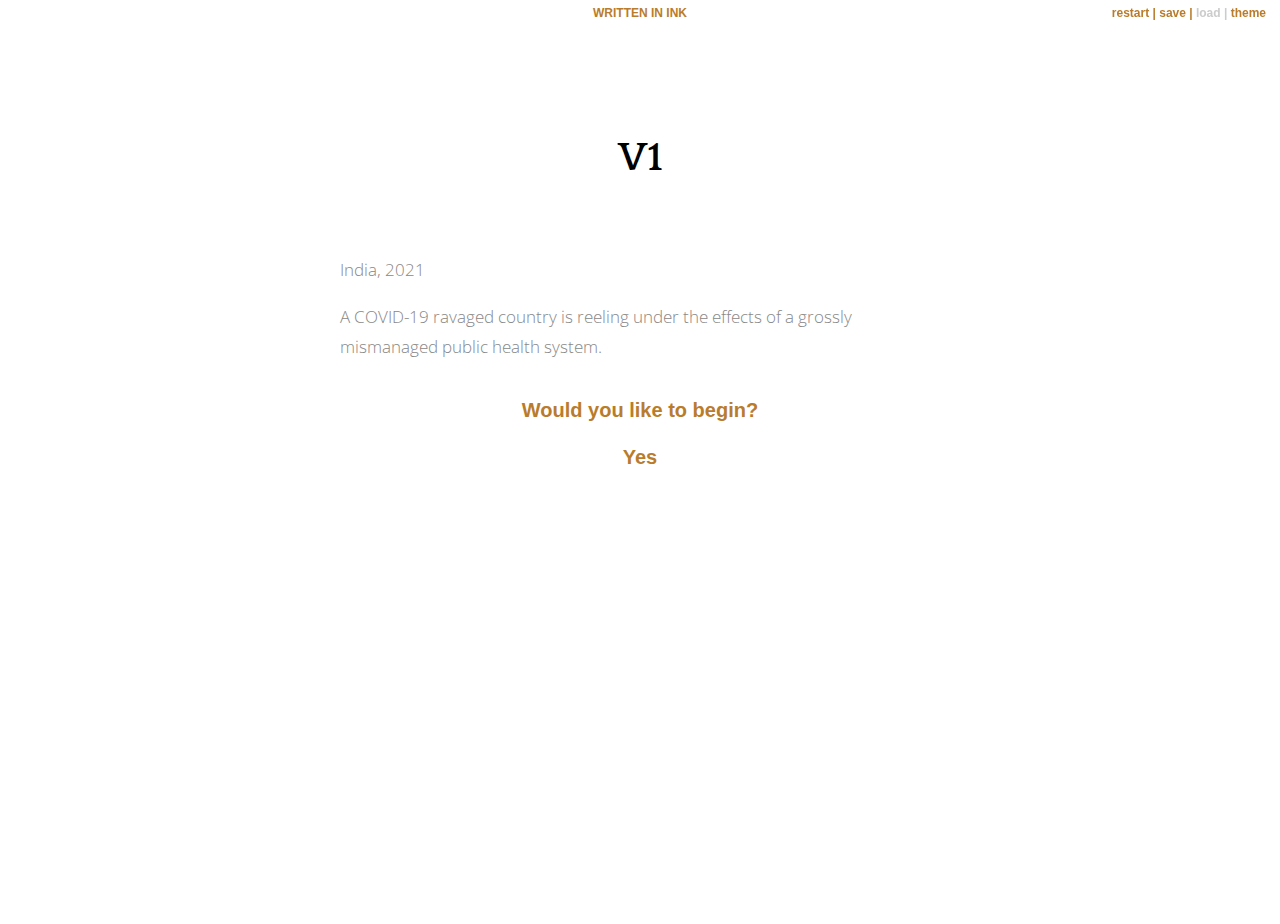
==== V1/index.html @ 53cc29de "First commit" ====
﻿<!doctype html>
<html lang="en">
<head>
    <meta charset="utf-8">

    <title>V1</title>

    <meta name="viewport" content="width=device-width, initial-scale=1.0">

    <link rel="stylesheet" href="style.css">

</head>

<body>

    <div class="outerContainer">
        <h3 class="written-in-ink"><a href="https://www.inklestudios.com/ink">WRITTEN IN INK</a></h3>

        <div id="controls" class="buttons">
          <a id="rewind" title="Restart story from beginning">restart</a>
          <a id="save" title="Save progress">save</a>
          <a id="reload" title="Reload from save point">load</a>
          <a id="theme-switch" title="Switch theme">theme</a>
        </div>

        <div id="story" class="container">
            <div class="header">
                <h1>V1</h1>
                <h2 class="byline"></h2>
            </div>
        </div>
    </div>

    <script src="ink.js"></script>
    <script src="V1.js"></script>
    <script src="main.js"></script>
</body>
</html>
---- V1/style.css ----
@import url('https://fonts.googleapis.com/css?family=Open+Sans:300,700|Quattrocento:700');

body {
    font-family: 'Open Sans', sans-serif;
    font-weight: lighter;
    background: white;
    overflow: hidden;
}

body.switched {
    transition: color 0.6s, background-color 0.6s;
}

h1,
h2 {
    text-align: center;
    font-family: "Quattrocento", Georgia, 'Times New Roman', Times, serif;
    margin: 0;
    padding: 0;
}

h1 {
    font-size: 30pt;
    margin-bottom: 10px;
}

h2 {
    font-size: 14pt;
    font-style: italic;
    font-family: sans-serif;
    font-weight: lighter;
    color: #BBB;
}

.header {
    padding-top: 3em;
    padding-bottom: 3em;
}

/*
  Built-in class:
    # author: Name
*/
.byline {
    font-style: italic;
}

.written-in-ink {
    z-index: 3;
    font-size: 9pt;
    font-family: sans-serif;
    text-align: center;
    font-weight: 700;
    position: fixed;
    display: block;
    width: 100%;
    background: white;
    transition: color 0.6s, background 0.6s;
    margin: 0;
    padding-top: 6px;
    padding-bottom: 6px;
    height: 14px;
    top: 0;
}

/* 
  Enables <iframe> support work on itch.io when using mobile iOS
*/
.outerContainer {
    position: absolute;
    display: block;
    margin: 0;
    padding: 0;
    -webkit-overflow-scrolling: touch;
    overflow: scroll;
    overflow-x: hidden;
    height: 100%;
    width: 100%;
    top: 0;
    left: 0;
    margin-top: 24px;
    background-size: cover;
    background-repeat: no-repeat;
}

@media screen and (max-width: 980px) {
    .outerContainer {
        margin-top: 44px;
        background-size: cover;
        background-repeat: no-repeat;
    }
}

.container {
    display: block;
    max-width: 600px;
    margin: 0 auto;
    padding: 20px;
    padding-top: 4em;
    background: white;
}

.switched .container {
    transition: background-color 0.6s;
}

p {
    font-size: 13pt;
    color: #888;
    line-height: 1.7em;
    font-weight: lighter;
}

a {
    font-weight: 700;
    color: #b97c2c;
    font-family: sans-serif;
    transition: color 0.6s;
    text-decoration: none;
}

a:hover {
    color: black;
    transition: color 0.1s;
}

strong {
    color: black;
    font-weight: bold;
}

img {
    display: block;
    margin: 0 auto;
    max-width: 100%;
}

.container .hide {
    opacity: 0.0;
}

.container .invisible {
    display: none;
}

.container>* {
    opacity: 1.0;
    transition: opacity 1.0s;
}

/*
  Class applied to all choices
  (Will always appear inside <p> element by default.)
*/
.choice {
    text-align: center;
    line-height: 1.7em;
}

/* 
  Class applied to first choice
*/
:not(.choice)+.choice {
    padding-top: 1em;
}

/*
  Class applied to choice links
*/
.choice a {
    font-size: 15pt;
}

/* 
  Built-in class:
    The End # CLASS: end
*/
.end {
    text-align: center;
    font-weight: bold;
    color: black;
    padding-top: 20px;
    padding-bottom: 20px;
}

#controls {
    z-index: 4;
    font-size: 9pt;
    text-align: center;
    padding-bottom: 6px;
    position: fixed;
    right: 14px;
    top: 4px;
    user-select: none;
    background: white;
    transition: color 0.6s, background 0.6s;
}

#controls [disabled] {
    color: #ccc;
}

#controls>*:not(:last-child):after {
    content: " | ";
}

@media screen and (max-width: 980px) {
    #controls {
        z-index: 2;
        padding-top: 24px;
        top: 0;
        left: 0;
        right: 0;
    }
}

/* 
  Dark Theme (Added in Inky 0.10.0)
    # theme: dark
*/

body.dark {
    background: black;
    color: white;
}

.dark h2 {
    color: #666;
}

.dark .container {
    background: black;
}

.dark .written-in-ink {
    background: black;
}

.dark a {
    color: #cc8f1a;
    transition: color 0.6s;
}

.dark a:hover {
    color: white;
}

.dark strong {
    color: white;
}

.dark #controls [disabled] {
    color: #444;
}

.dark .end {
    color: white;
}

.dark #controls {
    background: black;
}
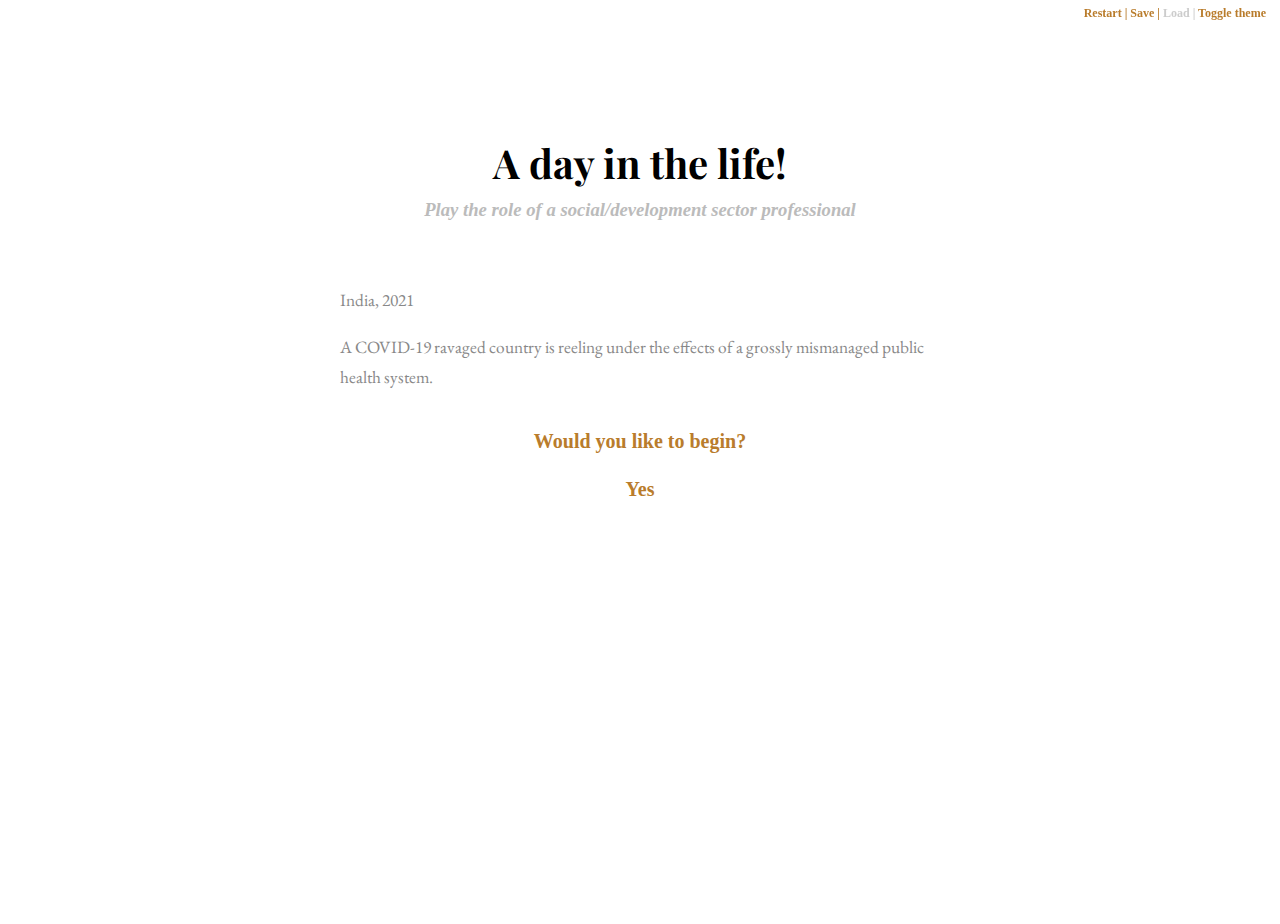
==== commit 7b16532a: "Font changes and removed Inky Banner" ====
--- a/V1/index.html
+++ b/V1/index.html
@@ -17,16 +17,16 @@
         <h3 class="written-in-ink"><a href="https://www.inklestudios.com/ink">WRITTEN IN INK</a></h3>
 
         <div id="controls" class="buttons">
-          <a id="rewind" title="Restart story from beginning">restart</a>
-          <a id="save" title="Save progress">save</a>
-          <a id="reload" title="Reload from save point">load</a>
-          <a id="theme-switch" title="Switch theme">theme</a>
+          <a id="rewind" title="Restart story from beginning">Restart</a>
+          <a id="save" title="Save progress">Save</a>
+          <a id="reload" title="Reload from save point">Load</a>
+          <a id="theme-switch" title="Switch theme">Toggle theme</a>
         </div>
 
         <div id="story" class="container">
             <div class="header">
-                <h1>V1</h1>
-                <h2 class="byline"></h2>
+                <h1>A day in the life!</h1>
+                <h2 class="byline">Play the role of a social/development sector professional</h2>
             </div>
         </div>
     </div>
--- a/V1/style.css
+++ b/V1/style.css
@@ -1,8 +1,8 @@
-@import url('https://fonts.googleapis.com/css?family=Open+Sans:300,700|Quattrocento:700');
+@import url('https://fonts.googleapis.com/css2?family=EB+Garamond:wght@400;700&family=Open+Sans&family=Playfair+Display:italic,wght@0,400;400;600;700&&display=swap');
 
 body {
-    font-family: 'Open Sans', sans-serif;
-    font-weight: lighter;
+    font-family: 'EB Garamond', serif;
+    /*font-weight: lighter;*/
     background: white;
     overflow: hidden;
 }
@@ -14,7 +14,7 @@
 h1,
 h2 {
     text-align: center;
-    font-family: "Quattrocento", Georgia, 'Times New Roman', Times, serif;
+    font-family: "Playfair Display", Georgia, 'Times New Roman', Times, serif;
     margin: 0;
     padding: 0;
 }
@@ -27,8 +27,8 @@
 h2 {
     font-size: 14pt;
     font-style: italic;
-    font-family: sans-serif;
-    font-weight: lighter;
+    font-family: serif;
+    //font-weight: lighter;
     color: #BBB;
 }
 
@@ -46,6 +46,7 @@
 }
 
 .written-in-ink {
+/*  
     z-index: 3;
     font-size: 9pt;
     font-family: sans-serif;
@@ -61,6 +62,8 @@
     padding-bottom: 6px;
     height: 14px;
     top: 0;
+*/
+    display: none;
 }
 
 /* 
@@ -114,7 +117,7 @@
 a {
     font-weight: 700;
     color: #b97c2c;
-    font-family: sans-serif;
+    font-family: serif;
     transition: color 0.6s;
     text-decoration: none;
 }
@@ -194,6 +197,7 @@
     user-select: none;
     background: white;
     transition: color 0.6s, background 0.6s;
+    font-family: 'Open Sans', sans-serif;
 }
 
 #controls [disabled] {
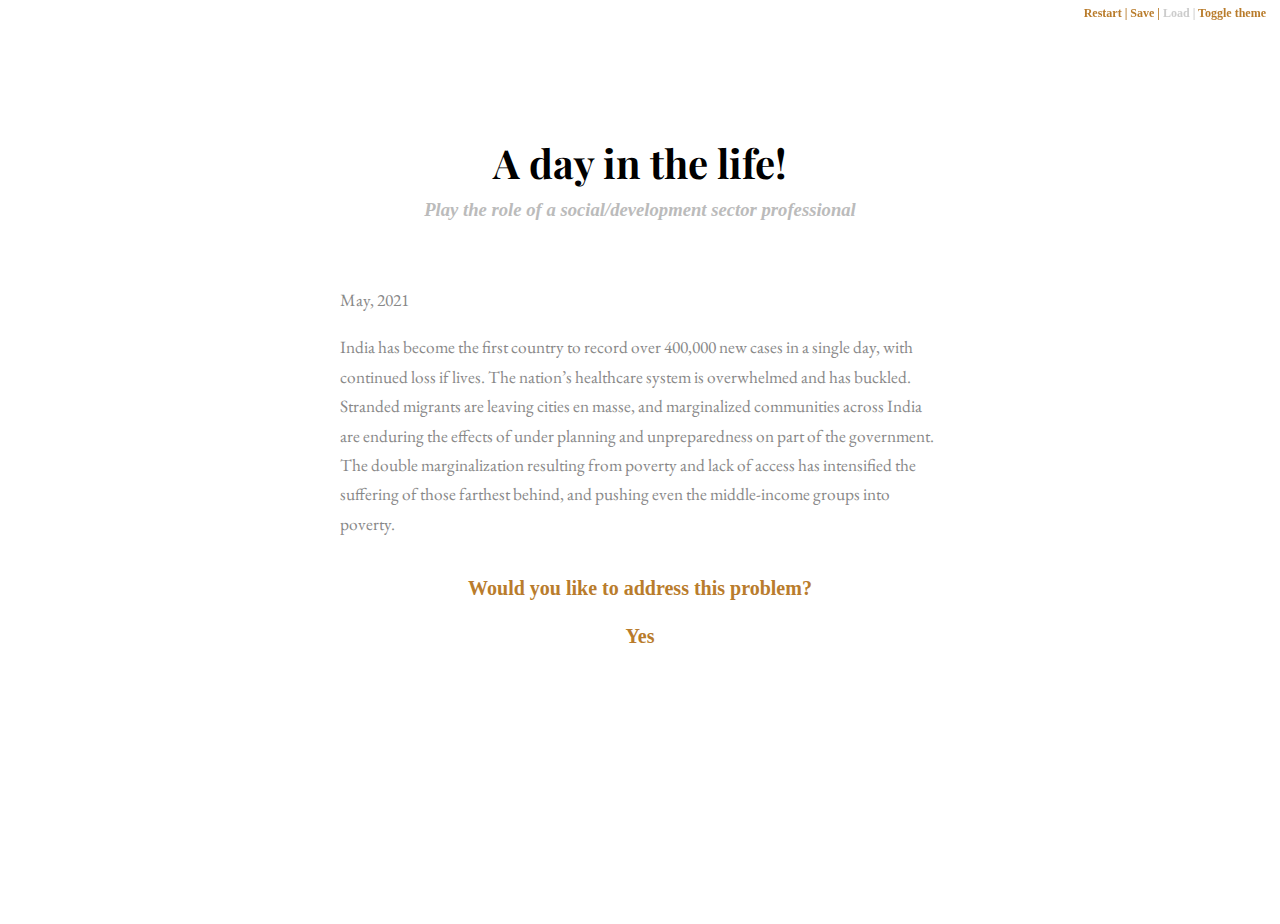
==== commit 678d76f8: "corrected typos and flows" ====
--- a/V1/index.html
+++ b/V1/index.html
@@ -3,7 +3,7 @@
 <head>
     <meta charset="utf-8">
 
-    <title>V1</title>
+    <title>Life in the times of COVID</title>
 
     <meta name="viewport" content="width=device-width, initial-scale=1.0">
 
@@ -14,8 +14,6 @@
 <body>
 
     <div class="outerContainer">
-        <h3 class="written-in-ink"><a href="https://www.inklestudios.com/ink">WRITTEN IN INK</a></h3>
-
         <div id="controls" class="buttons">
           <a id="rewind" title="Restart story from beginning">Restart</a>
           <a id="save" title="Save progress">Save</a>
--- a/V1/style.css
+++ b/V1/style.css
@@ -37,33 +37,8 @@
     padding-bottom: 3em;
 }
 
-/*
-  Built-in class:
-    # author: Name
-*/
 .byline {
     font-style: italic;
-}
-
-.written-in-ink {
-/*  
-    z-index: 3;
-    font-size: 9pt;
-    font-family: sans-serif;
-    text-align: center;
-    font-weight: 700;
-    position: fixed;
-    display: block;
-    width: 100%;
-    background: white;
-    transition: color 0.6s, background 0.6s;
-    margin: 0;
-    padding-top: 6px;
-    padding-bottom: 6px;
-    height: 14px;
-    top: 0;
-*/
-    display: none;
 }
 
 /* 
@@ -135,7 +110,9 @@
 img {
     display: block;
     margin: 0 auto;
-    max-width: 100%;
+    max-width: 50%;
+    height: auto;
+    border-radius: 8px;
 }
 
 .container .hide {
@@ -264,3 +241,7 @@
 .dark #controls {
     background: black;
 }
+
+debug {
+ color: red;
+}
